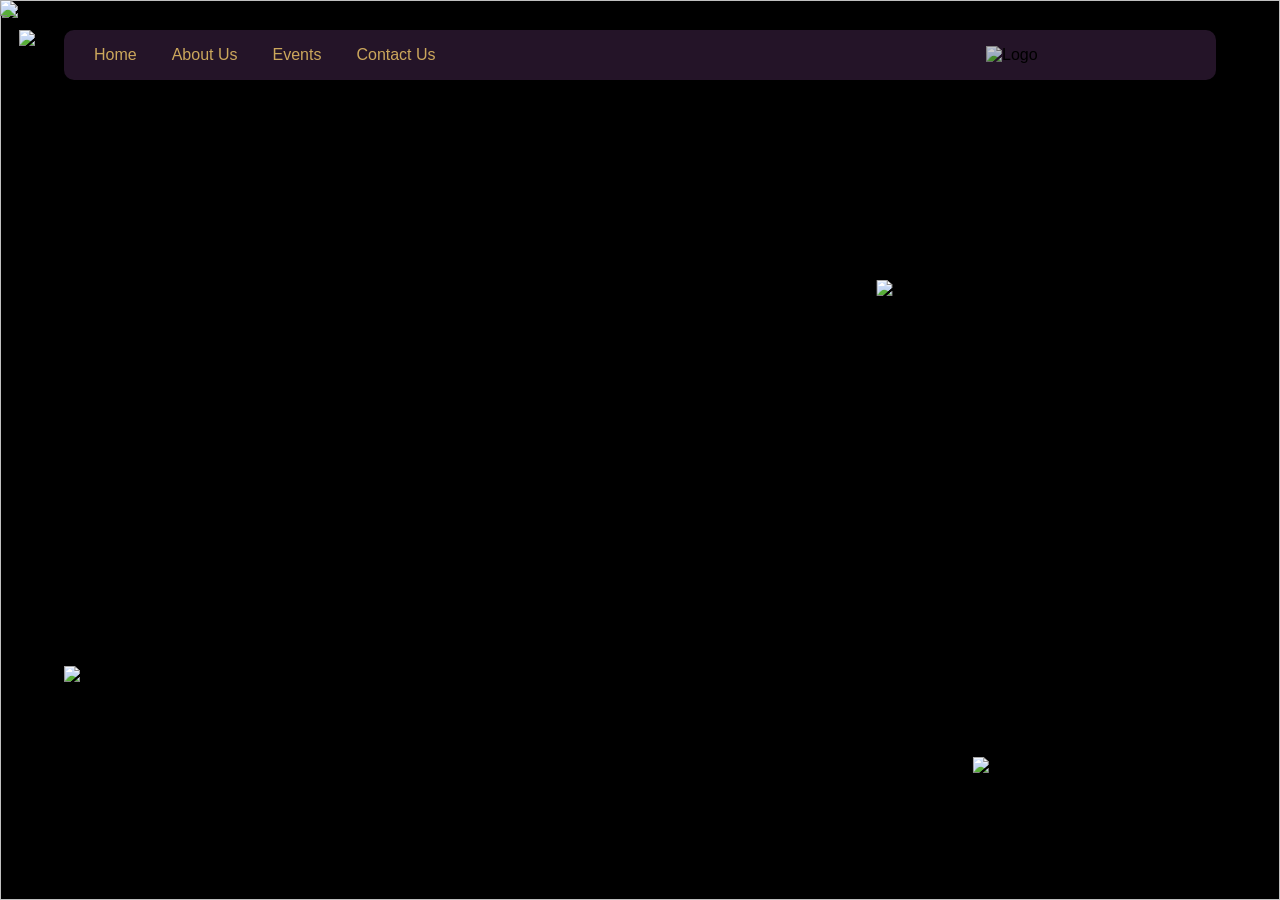
==== index.html @ 2924005c "Add files via upload" ====
<!DOCTYPE html>
<html>
<head>
    <meta charset="UTF-8"/>
<meta name="viewport" content="width=device-width, initial-scale=1.0"/>
    <title>SPECTRUM 2026 | Nift Delhi</title>
<link rel="stylesheet" href="navbarstyle.css">
 <link rel="icon" type="image/png" sizes="42x42" href="Backgrounds/favicon.png">
    <link href="https://fonts.google.com/specimen/EB+Garamond?query=garamond" rel="stylesheet">

    <style>
       * {
    box-sizing: border-box;
}

html, body {
    margin: 0;
    padding: 0;
    background-color: #000000;
}
       
        body {
            margin: 0;
            font-family: 'IBM Plex Sans', sans-serif;
        }

/* Keep navbar + buttons above */
.navbar {
    position: fixed;
    z-index: 30;
}


.custom-btn1,
.custom-btn2,
.custom-btn3,
.static-image {
    position: absolute;
    z-index: 30;
}


.transition-section {
    width: 100%;
}

/* About section */
.about-section {
    position: relative;
    z-index: 1;
    background: #2d1a32;
    color: white;
    padding: 200px 10%;
    text-align: center;
}
        /* HERO SECTION */
.hero {
    position: fixed;
    top: 0;
    left: 0;
    width: 100%;
    height: 100vh;
    overflow: hidden;
    z-index: 5;
}

.scroll-wrapper {
    position: relative;
    z-index: 2;
}

.hero-spacer {
    height: 0vh;
}

/* Allow scrolling equal to long image height */
body {
    margin: 0;
    padding: 0;
}

.hero-image {
    width: 100%;
    height: 100%;
    display: block;
}

.scroll-section {
    position: relative;
    width: 100%;
    z-index: 10;
    pointer-events: none; 
}

.long-image {
    width: 100%;
    height: auto;
    display: block;
    pointer-events: none;   /* image should not capture clicks */
}

.back-btn {
    position: fixed;
    bottom: 617px;
    left: 25px;
    width: 45px;
    z-index: 30;
    cursor: pointer;
    transition: all 0.4s ease;
    pointer-events: auto;
    opacity: 0;
    visibility: hidden;
}


.back-btn img {
    width: 100%;
    display: block;
}

.back-btn:hover {
    transform: scale(1.15) rotate(2deg);
    opacity: 0.9;
}

.hero-spacer {
    height: 0vh;
}

        .static-image {
    position: fixed;
    top: 74%;      /* move up/down */
    left: 5%;     /* move left/right */
    width: 300px;  /* size */
}

/* REGISTER BUTTON */
.custom-btn1 {
    position: fixed;
    
    /* Adjust these values to place it exactly */
    top: 85%;
    left: 85%;
    transform: translate(-50%, -50%);
    
    width: 18vw;
    max-width: 300px;
    min-width: 140px;

    cursor: pointer;
    transition: transform 0.3s ease;
}

.custom-btn1:hover {
    transform: translate(-50%, -50%) scale(1.08);
}

/* MORE BUTTON */
.custom-btn2 {
    position: fixed;
    
    /* Adjust these values to place it exactly */
    top: 30px;
    left: 1.5%;
    /* transform: translate(-50%, -50%); */
    
    width: 3.5vw;
    max-width: 50px;
    min-width: 28px;

    cursor: pointer;
    transition: transform 0.3s ease;
}

.custom-btn2:hover {
    transform: scale(1.1);
}

/* INSTAGRAM BUTTON */
.custom-btn3 {
    position: fixed;

    /* Set your own placement */
    top: 32%;
    left: 70.5%;
    transform: translate(-50%, -50%);

    /* Set your own size */
    width: 4vw;
    max-width: 60px;
    min-width: 30px;


    z-index: 30;
    cursor: pointer;
    transition: transform 0.3s ease;
}

.custom-btn3:hover {
    transform: translate(-50%, -50%) scale(1.08);
    filter: drop-shadow(0 0 15px #ffd173)
            drop-shadow(0 0 25px #ffd173);
}
.navbar,
.custom-btn1,
.custom-btn2,
.custom-btn3,
.static-image {
    transition: opacity 0.2s ease;
}



/* ===== Base Navbar Styling ===== */
.navbar {
    width: 90%;
    /* background: #ffffff; */
    padding: 12px 10px;
    box-sizing: border-box;
}

.nav-content {
    display: flex;
    justify-content: space-between;
    align-items: center;
}

/* ===== Nav Links ===== */
.nav-links {
    display: flex;
    gap: 35px;
}

.nav-links a {
    text-decoration: none;
    font-size: 16px;
    font-weight: 500;
    /* color: #222; */
    transition: 0.3s ease;
}

/* .nav-links a:hover {
    color: #007bff;
} */

/* ===== Logo ===== */
.logo img {
    width: 200px;     /* Proper fixed width */
    height: auto;
    display: block;
}

@media (max-width: 1024px) and (min-width: 768px) {

    .navbar {
        padding: 12px 25px;   /* Reduce side padding */
    }

    .nav-links {
        gap: 20px;           /* Reduce link spacing */
    }

    .nav-links a {
        font-size: 15px;     /* Slightly smaller text */
    }

    .logo img {
        width: 110px;        /* Adjust logo size for tablets */
    }
}
    </style>
</head>

<body>

    <body style="visibility: hidden;">

    <div id="transitionOverlay" style="display: none;">
    <video id="transitionVideo" muted playsinline preload="auto">
        <source src="Backgrounds/loading.MP4" type="video/mp4">
    </video>
</div>

<nav class="navbar">
    <div class="nav-content">

       <div class="nav-links">
        <a href="index.html">Home</a>
              <a href="#" onclick="scrollToBottom()">About Us</a>
               <a href="#" onclick="playTransition('events.html')">Events</a>
               <a href="#" onclick="playTransition('contact.html')">Contact Us</a>
            </div>

            <div class="logo">
                    <img src="Button Images/logo.png" alt="Logo">
            </div>

    </div>
</nav>

    <!-- HERO -->
  <section class="hero">
    <img src="Backgrounds/website.png" class="hero-image">
</section>

<a href="#" onclick="playTransition('events.html')">
    <img src="Button Images/register.png" class="custom-btn1">
</a>

<a href="more.html">
    <img src="Button Images/moreicon.png" class="custom-btn2">
</a>

<a href="https://www.instagram.com/spectrum.niftdelhi?igsh=MXRwemh3cGc5OGtkMg==" target="_blank">
    <img src="Button Images/instagram.png" class="custom-btn3">
</a>

<img src="Button Images/dates.png" class="static-image">


<div class="hero-spacer"></div>

<section class="scroll-section" id="bottom">
    <img src="Backgrounds/about us.png" class="long-image">

     <a href="#" onclick="scrollToTop()" class="back-btn">
        <img src="Button Images/backicon.png">
    </a>

</section>


     <script>
function playTransition(targetPage) {

    const overlay = document.getElementById("transitionOverlay");
    const video = document.getElementById("transitionVideo");

    overlay.style.display = "flex";

    video.currentTime = 0;
    video.play();

    video.onended = function () {
        window.location.href = targetPage;
    };
}

function scrollToBottom() {
    window.scrollTo({
        top: document.body.scrollHeight,
        behavior: "smooth"
    });
}
function scrollToTop() {
    window.scrollTo({
        top: 0,
        behavior: "smooth"
    });
}

</script>

<script>
const navbar = document.querySelector(".navbar");
const btn1 = document.querySelector(".custom-btn1");
const btn2 = document.querySelector(".custom-btn2");
const btn3 = document.querySelector(".custom-btn3");
const staticImg = document.querySelector(".static-image");
const backBtn = document.querySelector(".back-btn");
const longImage = document.querySelector(".long-image");

window.addEventListener("scroll", () => {

    const hide = window.scrollY > 0;

    navbar.style.opacity = hide ? "0" : "1";
    btn1.style.opacity = hide ? "0" : "1";
    btn2.style.opacity = hide ? "0" : "1";
    btn3.style.opacity = hide ? "0" : "1";
    staticImg.style.opacity = hide ? "0" : "1";

    // Back button logic
    const rect = longImage.getBoundingClientRect();
    const showBack = rect.bottom <= window.innerHeight;

    backBtn.style.opacity = showBack ? "1" : "0";
    backBtn.style.visibility = showBack ? "visible" : "hidden";
});
</script>

<script>
window.addEventListener("load", function () {

    const params = new URLSearchParams(window.location.search);

    if (params.get("scroll") === "about") {

        // Instantly jump to bottom BEFORE showing page
        window.scrollTo(0, document.documentElement.scrollHeight);

    }

    // Reveal page after correct scroll position
    document.body.style.visibility = "visible";

});
</script>



</body>
</html>
---- navbarstyle.css ----
/* NAVBAR BACKGROUND BAR */
.navbar {
    position: fixed;
    top: 30px;
    border-radius: 10px;
    width: 90%;
    left: 50%;
    transform: translateX(-50%);
    height: 50px;
    opacity: 0.8;
    backdrop-filter: blur(10px);
    background-color: #2d1a32;
    display: flex;
    justify-content: center;
    align-items: center;
    z-index: 1000;
}

/* INNER CONTENT CONTAINER */
.nav-content {
    width: 100%;
    max-width: 1400px;
    padding: 0 20px;
    display: flex;
    justify-content: space-between;
    align-items: center;
}

/* NAV LINKS */
.nav-links {
    display: flex;
    gap: 40px;
}

.nav-links a {
    text-decoration: none;
    color: #ffd173;
    font-size: 20px;
    font-weight: 500;
    display: inline-block;
    transition: transform 0.3s ease;
}

.nav-links a:hover {
    transform: scale(1.08);
}

/* LOGO IMAGE */
.logo img {
    height: 90px;
}
#transitionOverlay {
    position: fixed;
    inset: 0;
    background: #000000;
    display: none;
    justify-content: center;
    align-items: center;
    z-index: 99999;
}

#transitionOverlay video {
    width: 400px;   /* adjust size */
    height: auto;
}
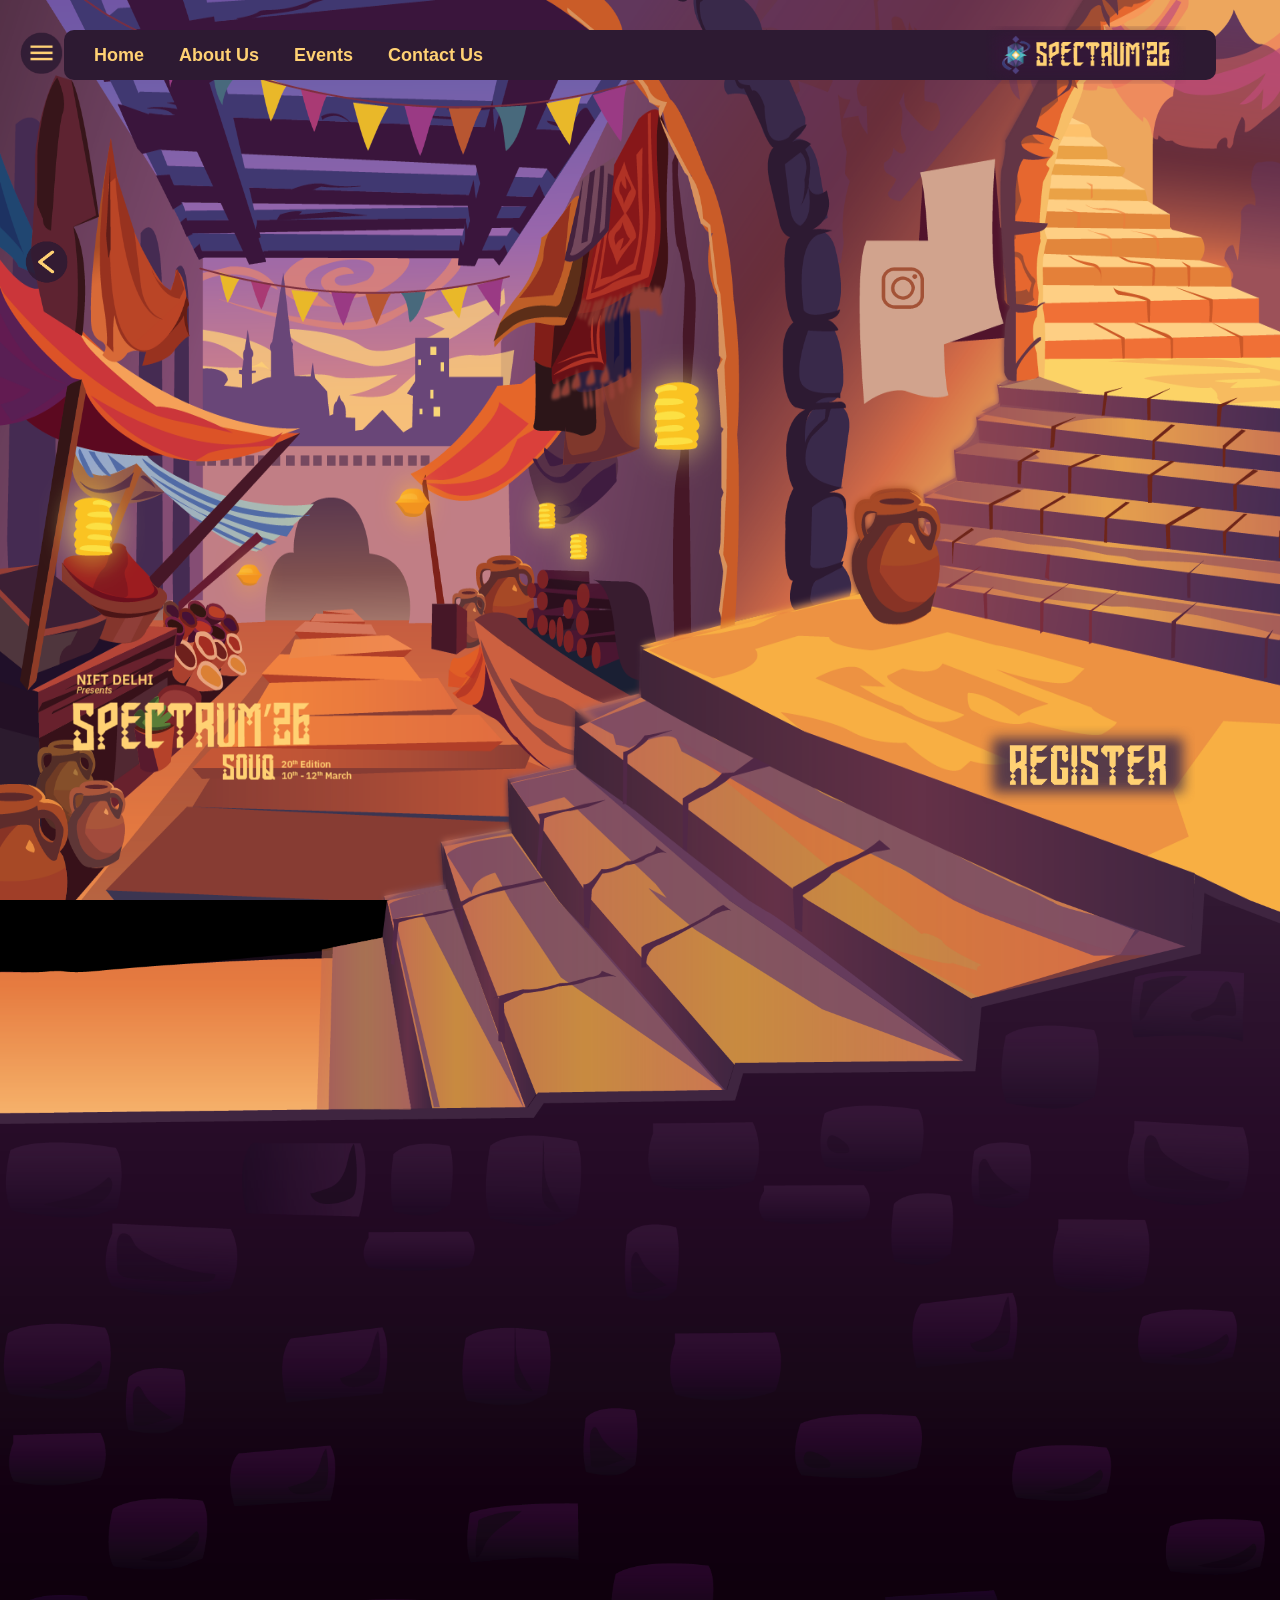
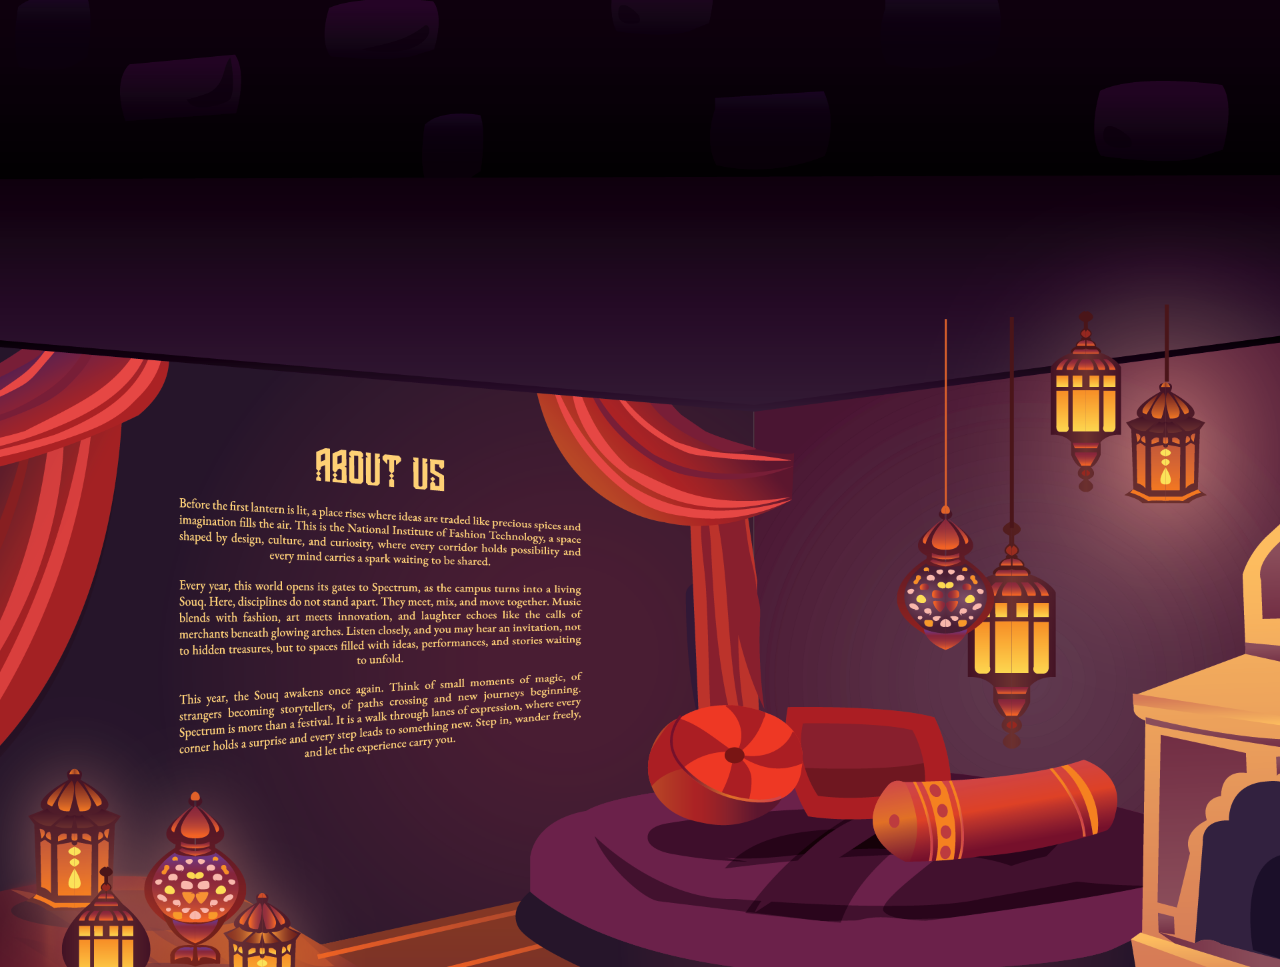
==== commit 62c4df03: "test" ====
--- a/index.html
+++ b/index.html
@@ -1,273 +1,293 @@
 <!DOCTYPE html>
 <html>
+
 <head>
-    <meta charset="UTF-8"/>
-<meta name="viewport" content="width=device-width, initial-scale=1.0"/>
+    <meta charset="UTF-8" />
+    <meta name="viewport" content="width=device-width, initial-scale=1.0" />
     <title>SPECTRUM 2026 | Nift Delhi</title>
-<link rel="stylesheet" href="navbarstyle.css">
- <link rel="icon" type="image/png" sizes="42x42" href="Backgrounds/favicon.png">
+    <link rel="stylesheet" href="navbarstyle.css">
+    <link rel="icon" type="image/png" sizes="42x42" href="Backgrounds/favicon.png">
     <link href="https://fonts.google.com/specimen/EB+Garamond?query=garamond" rel="stylesheet">
 
     <style>
-       * {
-    box-sizing: border-box;
-}
-
-html, body {
-    margin: 0;
-    padding: 0;
-    background-color: #000000;
-}
-       
+        * {
+            box-sizing: border-box;
+        }
+
+        html,
+        body {
+            margin: 0;
+            padding: 0;
+            background-color: #000000;
+        }
+
         body {
             margin: 0;
             font-family: 'IBM Plex Sans', sans-serif;
         }
 
-/* Keep navbar + buttons above */
-.navbar {
-    position: fixed;
-    z-index: 30;
-}
-
-
-.custom-btn1,
-.custom-btn2,
-.custom-btn3,
-.static-image {
-    position: absolute;
-    z-index: 30;
-}
-
-
-.transition-section {
-    width: 100%;
-}
-
-/* About section */
-.about-section {
-    position: relative;
-    z-index: 1;
-    background: #2d1a32;
-    color: white;
-    padding: 200px 10%;
-    text-align: center;
-}
+        /* Keep navbar + buttons above */
+        .navbar {
+            position: fixed;
+            z-index: 30;
+        }
+
+
+        .custom-btn1,
+        .custom-btn2,
+        .custom-btn3,
+        .static-image {
+            position: absolute;
+            z-index: 30;
+        }
+
+
+        .transition-section {
+            width: 100%;
+        }
+
+        /* About section */
+        .about-section {
+            position: relative;
+            z-index: 1;
+            background: #2d1a32;
+            color: white;
+            padding: 200px 10%;
+            text-align: center;
+        }
+
         /* HERO SECTION */
-.hero {
-    position: fixed;
-    top: 0;
-    left: 0;
-    width: 100%;
-    height: 100vh;
-    overflow: hidden;
-    z-index: 5;
-}
-
-.scroll-wrapper {
-    position: relative;
-    z-index: 2;
-}
-
-.hero-spacer {
-    height: 0vh;
-}
-
-/* Allow scrolling equal to long image height */
-body {
-    margin: 0;
-    padding: 0;
-}
-
-.hero-image {
-    width: 100%;
-    height: 100%;
-    display: block;
-}
-
-.scroll-section {
-    position: relative;
-    width: 100%;
-    z-index: 10;
-    pointer-events: none; 
-}
-
-.long-image {
-    width: 100%;
-    height: auto;
-    display: block;
-    pointer-events: none;   /* image should not capture clicks */
-}
-
-.back-btn {
-    position: fixed;
-    bottom: 617px;
-    left: 25px;
-    width: 45px;
-    z-index: 30;
-    cursor: pointer;
-    transition: all 0.4s ease;
-    pointer-events: auto;
-    opacity: 0;
-    visibility: hidden;
-}
-
-
-.back-btn img {
-    width: 100%;
-    display: block;
-}
-
-.back-btn:hover {
-    transform: scale(1.15) rotate(2deg);
-    opacity: 0.9;
-}
-
-.hero-spacer {
-    height: 0vh;
-}
+        .hero {
+            position: fixed;
+            top: 0;
+            left: 0;
+            width: 100%;
+            height: 100vh;
+            overflow: hidden;
+            z-index: 5;
+        }
+
+        .scroll-wrapper {
+            position: relative;
+            z-index: 2;
+        }
+
+        .hero-spacer {
+            height: 0vh;
+        }
+
+        /* Allow scrolling equal to long image height */
+        body {
+            margin: 0;
+            padding: 0;
+        }
+
+        .hero-image {
+            width: 100%;
+            height: 100%;
+            display: block;
+        }
+
+        .scroll-section {
+            position: relative;
+            width: 100%;
+            height: 100vh;
+            z-index: 10;
+            pointer-events: none;
+        }
+
+        .long-image {
+            width: 100%;
+            height: 100%;
+            display: block;
+            pointer-events: none;
+            /* image should not capture clicks */
+        }
+        .long-imagebelow {
+            width: 100%;
+            height: auto;
+            display: block;
+            pointer-events: none;
+            /* image should not capture clicks */
+        }
+
+        .back-btn {
+            position: fixed;
+            bottom: 617px;
+            left: 25px;
+            width: 45px;
+            z-index: 30;
+            cursor: pointer;
+            transition: all 0.4s ease;
+            pointer-events: auto;
+            opacity: 0;
+            visibility: hidden;
+        }
+
+
+        .back-btn img {
+            width: 100%;
+            display: block;
+        }
+
+        .back-btn:hover {
+            transform: scale(1.15) rotate(2deg);
+            opacity: 0.9;
+        }
+
+        .hero-spacer {
+            height: 0vh;
+        }
 
         .static-image {
-    position: fixed;
-    top: 74%;      /* move up/down */
-    left: 5%;     /* move left/right */
-    width: 300px;  /* size */
-}
-
-/* REGISTER BUTTON */
-.custom-btn1 {
-    position: fixed;
-    
-    /* Adjust these values to place it exactly */
-    top: 85%;
-    left: 85%;
-    transform: translate(-50%, -50%);
-    
-    width: 18vw;
-    max-width: 300px;
-    min-width: 140px;
-
-    cursor: pointer;
-    transition: transform 0.3s ease;
-}
-
-.custom-btn1:hover {
-    transform: translate(-50%, -50%) scale(1.08);
-}
-
-/* MORE BUTTON */
-.custom-btn2 {
-    position: fixed;
-    
-    /* Adjust these values to place it exactly */
-    top: 30px;
-    left: 1.5%;
-    /* transform: translate(-50%, -50%); */
-    
-    width: 3.5vw;
-    max-width: 50px;
-    min-width: 28px;
-
-    cursor: pointer;
-    transition: transform 0.3s ease;
-}
-
-.custom-btn2:hover {
-    transform: scale(1.1);
-}
-
-/* INSTAGRAM BUTTON */
-.custom-btn3 {
-    position: fixed;
-
-    /* Set your own placement */
-    top: 32%;
-    left: 70.5%;
-    transform: translate(-50%, -50%);
-
-    /* Set your own size */
-    width: 4vw;
-    max-width: 60px;
-    min-width: 30px;
-
-
-    z-index: 30;
-    cursor: pointer;
-    transition: transform 0.3s ease;
-}
-
-.custom-btn3:hover {
-    transform: translate(-50%, -50%) scale(1.08);
-    filter: drop-shadow(0 0 15px #ffd173)
-            drop-shadow(0 0 25px #ffd173);
-}
-.navbar,
-.custom-btn1,
-.custom-btn2,
-.custom-btn3,
-.static-image {
-    transition: opacity 0.2s ease;
-}
-
-
-
-/* ===== Base Navbar Styling ===== */
-.navbar {
-    width: 90%;
-    /* background: #ffffff; */
-    padding: 12px 10px;
-    box-sizing: border-box;
-}
-
-.nav-content {
-    display: flex;
-    justify-content: space-between;
-    align-items: center;
-}
-
-/* ===== Nav Links ===== */
-.nav-links {
-    display: flex;
-    gap: 35px;
-}
-
-.nav-links a {
-    text-decoration: none;
-    font-size: 16px;
-    font-weight: 500;
-    /* color: #222; */
-    transition: 0.3s ease;
-}
-
-/* .nav-links a:hover {
+            position: fixed;
+            top: 74%;
+            /* move up/down */
+            left: 5%;
+            /* move left/right */
+            width: 300px;
+            /* size */
+        }
+
+        /* REGISTER BUTTON */
+        .custom-btn1 {
+            position: fixed;
+
+            /* Adjust these values to place it exactly */
+            top: 85%;
+            left: 85%;
+            transform: translate(-50%, -50%);
+
+            width: 18vw;
+            max-width: 300px;
+            min-width: 140px;
+
+            cursor: pointer;
+            transition: transform 0.3s ease;
+        }
+
+        .custom-btn1:hover {
+            transform: translate(-50%, -50%) scale(1.08);
+        }
+
+        /* MORE BUTTON */
+        .custom-btn2 {
+            position: fixed;
+
+            /* Adjust these values to place it exactly */
+            top: 30px;
+            left: 1.5%;
+            /* transform: translate(-50%, -50%); */
+
+            width: 3.5vw;
+            max-width: 50px;
+            min-width: 28px;
+
+            cursor: pointer;
+            transition: transform 0.3s ease;
+        }
+
+        .custom-btn2:hover {
+            transform: scale(1.1);
+        }
+
+        /* INSTAGRAM BUTTON */
+        .custom-btn3 {
+            position: fixed;
+
+            /* Set your own placement */
+            top: 32%;
+            left: 70.5%;
+            transform: translate(-50%, -50%);
+
+            /* Set your own size */
+            width: 4vw;
+            max-width: 60px;
+            min-width: 30px;
+
+
+            z-index: 30;
+            cursor: pointer;
+            transition: transform 0.3s ease;
+        }
+
+        .custom-btn3:hover {
+            transform: translate(-50%, -50%) scale(1.08);
+            filter: drop-shadow(0 0 15px #ffd173) drop-shadow(0 0 25px #ffd173);
+        }
+
+        .navbar,
+        .custom-btn1,
+        .custom-btn2,
+        .custom-btn3,
+        .static-image {
+            transition: opacity 0.2s ease;
+        }
+
+
+
+        /* ===== Base Navbar Styling ===== */
+        .navbar {
+            width: 90%;
+            /* background: #ffffff; */
+            padding: 12px 10px;
+            box-sizing: border-box;
+        }
+
+        .nav-content {
+            display: flex;
+            justify-content: space-between;
+            align-items: center;
+        }
+
+        /* ===== Nav Links ===== */
+        .nav-links {
+            display: flex;
+            gap: 35px;
+        }
+
+        .nav-links a {
+            text-decoration: none;
+            font-size: 18px;
+            font-weight: 600;
+            /* color: #222; */
+            transition: 0.3s ease;
+        }
+
+        /* .nav-links a:hover {
     color: #007bff;
 } */
 
-/* ===== Logo ===== */
-.logo img {
-    width: 200px;     /* Proper fixed width */
-    height: auto;
-    display: block;
-}
-
-@media (max-width: 1024px) and (min-width: 768px) {
-
-    .navbar {
-        padding: 12px 25px;   /* Reduce side padding */
-    }
-
-    .nav-links {
-        gap: 20px;           /* Reduce link spacing */
-    }
-
-    .nav-links a {
-        font-size: 15px;     /* Slightly smaller text */
-    }
-
-    .logo img {
-        width: 110px;        /* Adjust logo size for tablets */
-    }
-}
+        /* ===== Logo ===== */
+        .logo img {
+            width: 200px;
+            /* Proper fixed width */
+            height: auto;
+            display: block;
+        }
+
+        @media (max-width: 1024px) and (min-width: 768px) {
+
+            .navbar {
+                padding: 12px 25px;
+                /* Reduce side padding */
+            }
+
+            .nav-links {
+                gap: 20px;
+                /* Reduce link spacing */
+            }
+
+            .nav-links a {
+                font-size: 15px;
+                /* Slightly smaller text */
+            }
+
+            .logo img {
+                width: 110px;
+                /* Adjust logo size for tablets */
+            }
+        }
     </style>
 </head>
 
@@ -275,139 +295,141 @@
 
     <body style="visibility: hidden;">
 
-    <div id="transitionOverlay" style="display: none;">
-    <video id="transitionVideo" muted playsinline preload="auto">
-        <source src="Backgrounds/loading.MP4" type="video/mp4">
-    </video>
-</div>
-
-<nav class="navbar">
-    <div class="nav-content">
-
-       <div class="nav-links">
-        <a href="index.html">Home</a>
-              <a href="#" onclick="scrollToBottom()">About Us</a>
-               <a href="#" onclick="playTransition('events.html')">Events</a>
-               <a href="#" onclick="playTransition('contact.html')">Contact Us</a>
+        <div id="transitionOverlay" style="display: none;">
+            <video id="transitionVideo" muted playsinline preload="auto">
+                <source src="Backgrounds/loading.MP4" type="video/mp4">
+            </video>
+        </div>
+
+        <nav class="navbar">
+            <div class="nav-content">
+
+                <div class="nav-links">
+                    <a href="index.html">Home</a>
+                    <a href="#" onclick="scrollToBottom()">About Us</a>
+                    <a href="#" onclick="playTransition('events.html')">Events</a>
+                    <a href="#" onclick="playTransition('contact.html')">Contact Us</a>
+                </div>
+
+                <div class="logo">
+                    <img src="Button Images/logo.png" alt="Logo">
+                </div>
+
             </div>
-
-            <div class="logo">
-                    <img src="Button Images/logo.png" alt="Logo">
-            </div>
-
-    </div>
-</nav>
-
-    <!-- HERO -->
-  <section class="hero">
-    <img src="Backgrounds/website.png" class="hero-image">
-</section>
-
-<a href="#" onclick="playTransition('events.html')">
-    <img src="Button Images/register.png" class="custom-btn1">
-</a>
-
-<a href="more.html">
-    <img src="Button Images/moreicon.png" class="custom-btn2">
-</a>
-
-<a href="https://www.instagram.com/spectrum.niftdelhi?igsh=MXRwemh3cGc5OGtkMg==" target="_blank">
-    <img src="Button Images/instagram.png" class="custom-btn3">
-</a>
-
-<img src="Button Images/dates.png" class="static-image">
-
-
-<div class="hero-spacer"></div>
-
-<section class="scroll-section" id="bottom">
-    <img src="Backgrounds/about us.png" class="long-image">
-
-     <a href="#" onclick="scrollToTop()" class="back-btn">
-        <img src="Button Images/backicon.png">
-    </a>
-
-</section>
-
-
-     <script>
-function playTransition(targetPage) {
-
-    const overlay = document.getElementById("transitionOverlay");
-    const video = document.getElementById("transitionVideo");
-
-    overlay.style.display = "flex";
-
-    video.currentTime = 0;
-    video.play();
-
-    video.onended = function () {
-        window.location.href = targetPage;
-    };
-}
-
-function scrollToBottom() {
-    window.scrollTo({
-        top: document.body.scrollHeight,
-        behavior: "smooth"
-    });
-}
-function scrollToTop() {
-    window.scrollTo({
-        top: 0,
-        behavior: "smooth"
-    });
-}
-
-</script>
-
-<script>
-const navbar = document.querySelector(".navbar");
-const btn1 = document.querySelector(".custom-btn1");
-const btn2 = document.querySelector(".custom-btn2");
-const btn3 = document.querySelector(".custom-btn3");
-const staticImg = document.querySelector(".static-image");
-const backBtn = document.querySelector(".back-btn");
-const longImage = document.querySelector(".long-image");
-
-window.addEventListener("scroll", () => {
-
-    const hide = window.scrollY > 0;
-
-    navbar.style.opacity = hide ? "0" : "1";
-    btn1.style.opacity = hide ? "0" : "1";
-    btn2.style.opacity = hide ? "0" : "1";
-    btn3.style.opacity = hide ? "0" : "1";
-    staticImg.style.opacity = hide ? "0" : "1";
-
-    // Back button logic
-    const rect = longImage.getBoundingClientRect();
-    const showBack = rect.bottom <= window.innerHeight;
-
-    backBtn.style.opacity = showBack ? "1" : "0";
-    backBtn.style.visibility = showBack ? "visible" : "hidden";
-});
-</script>
-
-<script>
-window.addEventListener("load", function () {
-
-    const params = new URLSearchParams(window.location.search);
-
-    if (params.get("scroll") === "about") {
-
-        // Instantly jump to bottom BEFORE showing page
-        window.scrollTo(0, document.documentElement.scrollHeight);
-
-    }
-
-    // Reveal page after correct scroll position
-    document.body.style.visibility = "visible";
-
-});
-</script>
-
-
-
-</body>
-</html>
+        </nav>
+
+        <!-- HERO -->
+        <section class="hero">
+            <img src="Backgrounds/website.png" class="hero-image">
+        </section>
+
+        <a href="#" onclick="playTransition('events.html')">
+            <img src="Button Images/register.png" class="custom-btn1">
+        </a>
+
+        <a href="more.html">
+            <img src="Button Images/moreicon.png" class="custom-btn2">
+        </a>
+
+        <a href="https://www.instagram.com/spectrum.niftdelhi?igsh=MXRwemh3cGc5OGtkMg==" target="_blank">
+            <img src="Button Images/instagram.png" class="custom-btn3">
+        </a>
+
+        <img src="Button Images/dates.png" class="static-image">
+
+
+        <div class="hero-spacer"></div>
+
+        <section class="scroll-section" id="bottom">
+            <img src="Backgrounds/about us.png" class="long-image">
+            <img src="Backgrounds/about us below.png" class="long-imagebelow">
+
+            <a href="#" onclick="scrollToTop()" class="back-btn">
+                <img src="Button Images/backicon.png">
+            </a>
+
+        </section>
+
+
+        <script>
+            function playTransition(targetPage) {
+
+                const overlay = document.getElementById("transitionOverlay");
+                const video = document.getElementById("transitionVideo");
+
+                overlay.style.display = "flex";
+
+                video.currentTime = 0;
+                video.play();
+
+                video.onended = function () {
+                    window.location.href = targetPage;
+                };
+            }
+
+            function scrollToBottom() {
+                window.scrollTo({
+                    top: document.body.scrollHeight,
+                    behavior: "smooth"
+                });
+            }
+            function scrollToTop() {
+                window.scrollTo({
+                    top: 0,
+                    behavior: "smooth"
+                });
+            }
+
+        </script>
+
+        <script>
+            const navbar = document.querySelector(".navbar");
+            const btn1 = document.querySelector(".custom-btn1");
+            const btn2 = document.querySelector(".custom-btn2");
+            const btn3 = document.querySelector(".custom-btn3");
+            const staticImg = document.querySelector(".static-image");
+            const backBtn = document.querySelector(".back-btn");
+            const longImage = document.querySelector(".long-image");
+
+            window.addEventListener("scroll", () => {
+
+                const hide = window.scrollY > 0;
+
+                navbar.style.opacity = hide ? "0" : "1";
+                btn1.style.opacity = hide ? "0" : "1";
+                btn2.style.opacity = hide ? "0" : "1";
+                btn3.style.opacity = hide ? "0" : "1";
+                staticImg.style.opacity = hide ? "0" : "1";
+
+                // Back button logic
+                const rect = longImage.getBoundingClientRect();
+                const showBack = rect.bottom <= window.innerHeight;
+
+                backBtn.style.opacity = showBack ? "1" : "0";
+                backBtn.style.visibility = showBack ? "visible" : "hidden";
+            });
+        </script>
+
+        <script>
+            window.addEventListener("load", function () {
+
+                const params = new URLSearchParams(window.location.search);
+
+                if (params.get("scroll") === "about") {
+
+                    // Instantly jump to bottom BEFORE showing page
+                    window.scrollTo(0, document.documentElement.scrollHeight);
+
+                }
+
+                // Reveal page after correct scroll position
+                document.body.style.visibility = "visible";
+
+            });
+        </script>
+
+
+
+    </body>
+
+</html>
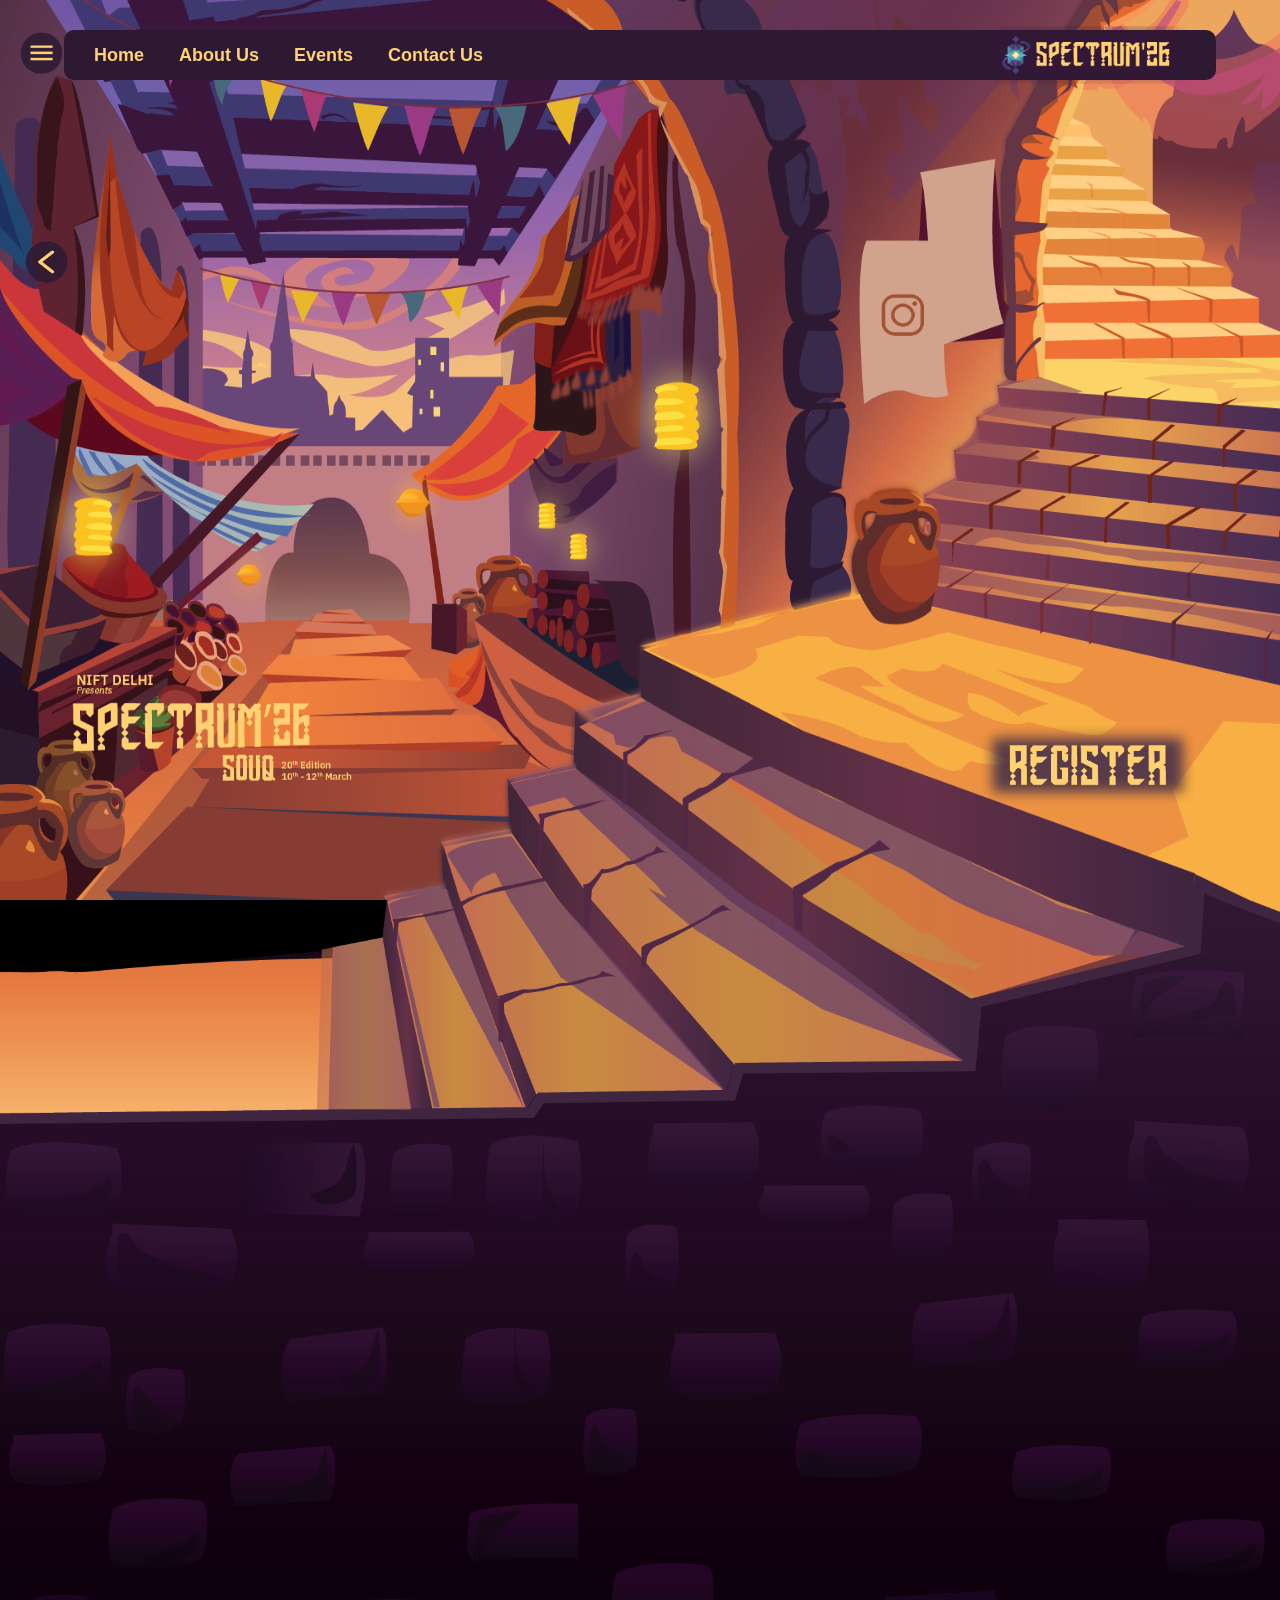
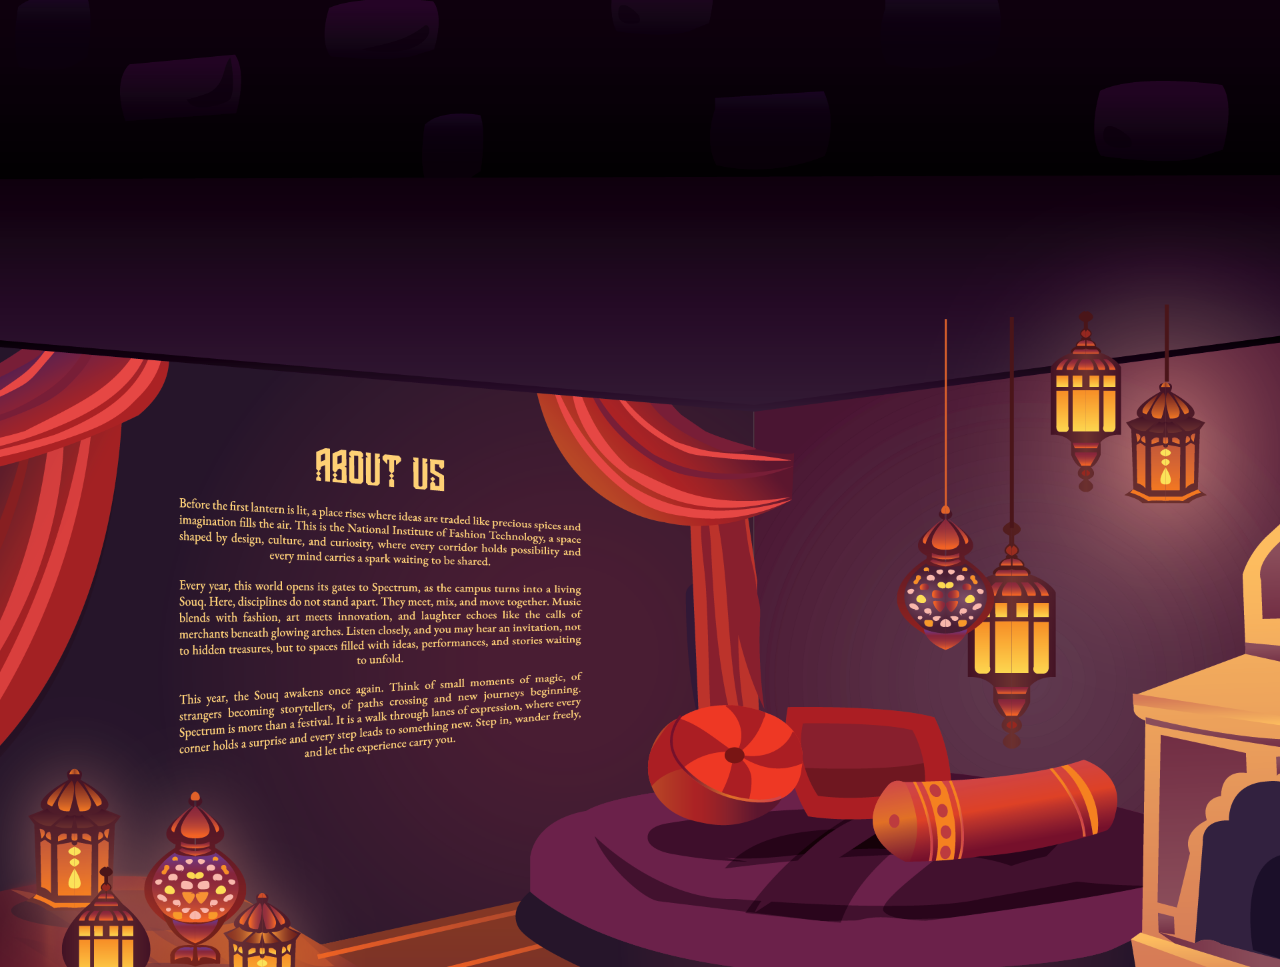
==== commit c79895b2: "test2" ====
--- a/index.html
+++ b/index.html
@@ -196,7 +196,7 @@
             position: fixed;
 
             /* Set your own placement */
-            top: 32%;
+            top: 35%;
             left: 70.5%;
             transform: translate(-50%, -50%);
 
@@ -226,68 +226,7 @@
 
 
 
-        /* ===== Base Navbar Styling ===== */
-        .navbar {
-            width: 90%;
-            /* background: #ffffff; */
-            padding: 12px 10px;
-            box-sizing: border-box;
-        }
-
-        .nav-content {
-            display: flex;
-            justify-content: space-between;
-            align-items: center;
-        }
-
-        /* ===== Nav Links ===== */
-        .nav-links {
-            display: flex;
-            gap: 35px;
-        }
-
-        .nav-links a {
-            text-decoration: none;
-            font-size: 18px;
-            font-weight: 600;
-            /* color: #222; */
-            transition: 0.3s ease;
-        }
-
-        /* .nav-links a:hover {
-    color: #007bff;
-} */
-
-        /* ===== Logo ===== */
-        .logo img {
-            width: 200px;
-            /* Proper fixed width */
-            height: auto;
-            display: block;
-        }
-
-        @media (max-width: 1024px) and (min-width: 768px) {
-
-            .navbar {
-                padding: 12px 25px;
-                /* Reduce side padding */
-            }
-
-            .nav-links {
-                gap: 20px;
-                /* Reduce link spacing */
-            }
-
-            .nav-links a {
-                font-size: 15px;
-                /* Slightly smaller text */
-            }
-
-            .logo img {
-                width: 110px;
-                /* Adjust logo size for tablets */
-            }
-        }
+       
     </style>
 </head>
 
--- a/navbarstyle.css
+++ b/navbarstyle.css
@@ -63,3 +63,67 @@
     width: 400px;   /* adjust size */
     height: auto;
 }
+
+
+ /* ===== Base Navbar Styling ===== */
+        .navbar {
+            width: 90%;
+            /* background: #ffffff; */
+            padding: 12px 10px;
+            box-sizing: border-box;
+        }
+
+        .nav-content {
+            display: flex;
+            justify-content: space-between;
+            align-items: center;
+        }
+
+        /* ===== Nav Links ===== */
+        .nav-links {
+            display: flex;
+            gap: 35px;
+        }
+
+        .nav-links a {
+            text-decoration: none;
+            font-size: 18px;
+            font-weight: 600;
+            /* color: #222; */
+            transition: 0.3s ease;
+        }
+
+        /* .nav-links a:hover {
+    color: #007bff;
+} */
+
+        /* ===== Logo ===== */
+        .logo img {
+            width: 200px;
+            /* Proper fixed width */
+            height: auto;
+            display: block;
+        }
+
+        @media (max-width: 1024px) and (min-width: 768px) {
+
+            .navbar {
+                padding: 12px 25px;
+                /* Reduce side padding */
+            }
+
+            .nav-links {
+                gap: 20px;
+                /* Reduce link spacing */
+            }
+
+            .nav-links a {
+                font-size: 15px;
+                /* Slightly smaller text */
+            }
+
+            .logo img {
+                width: 110px;
+                /* Adjust logo size for tablets */
+            }
+        }
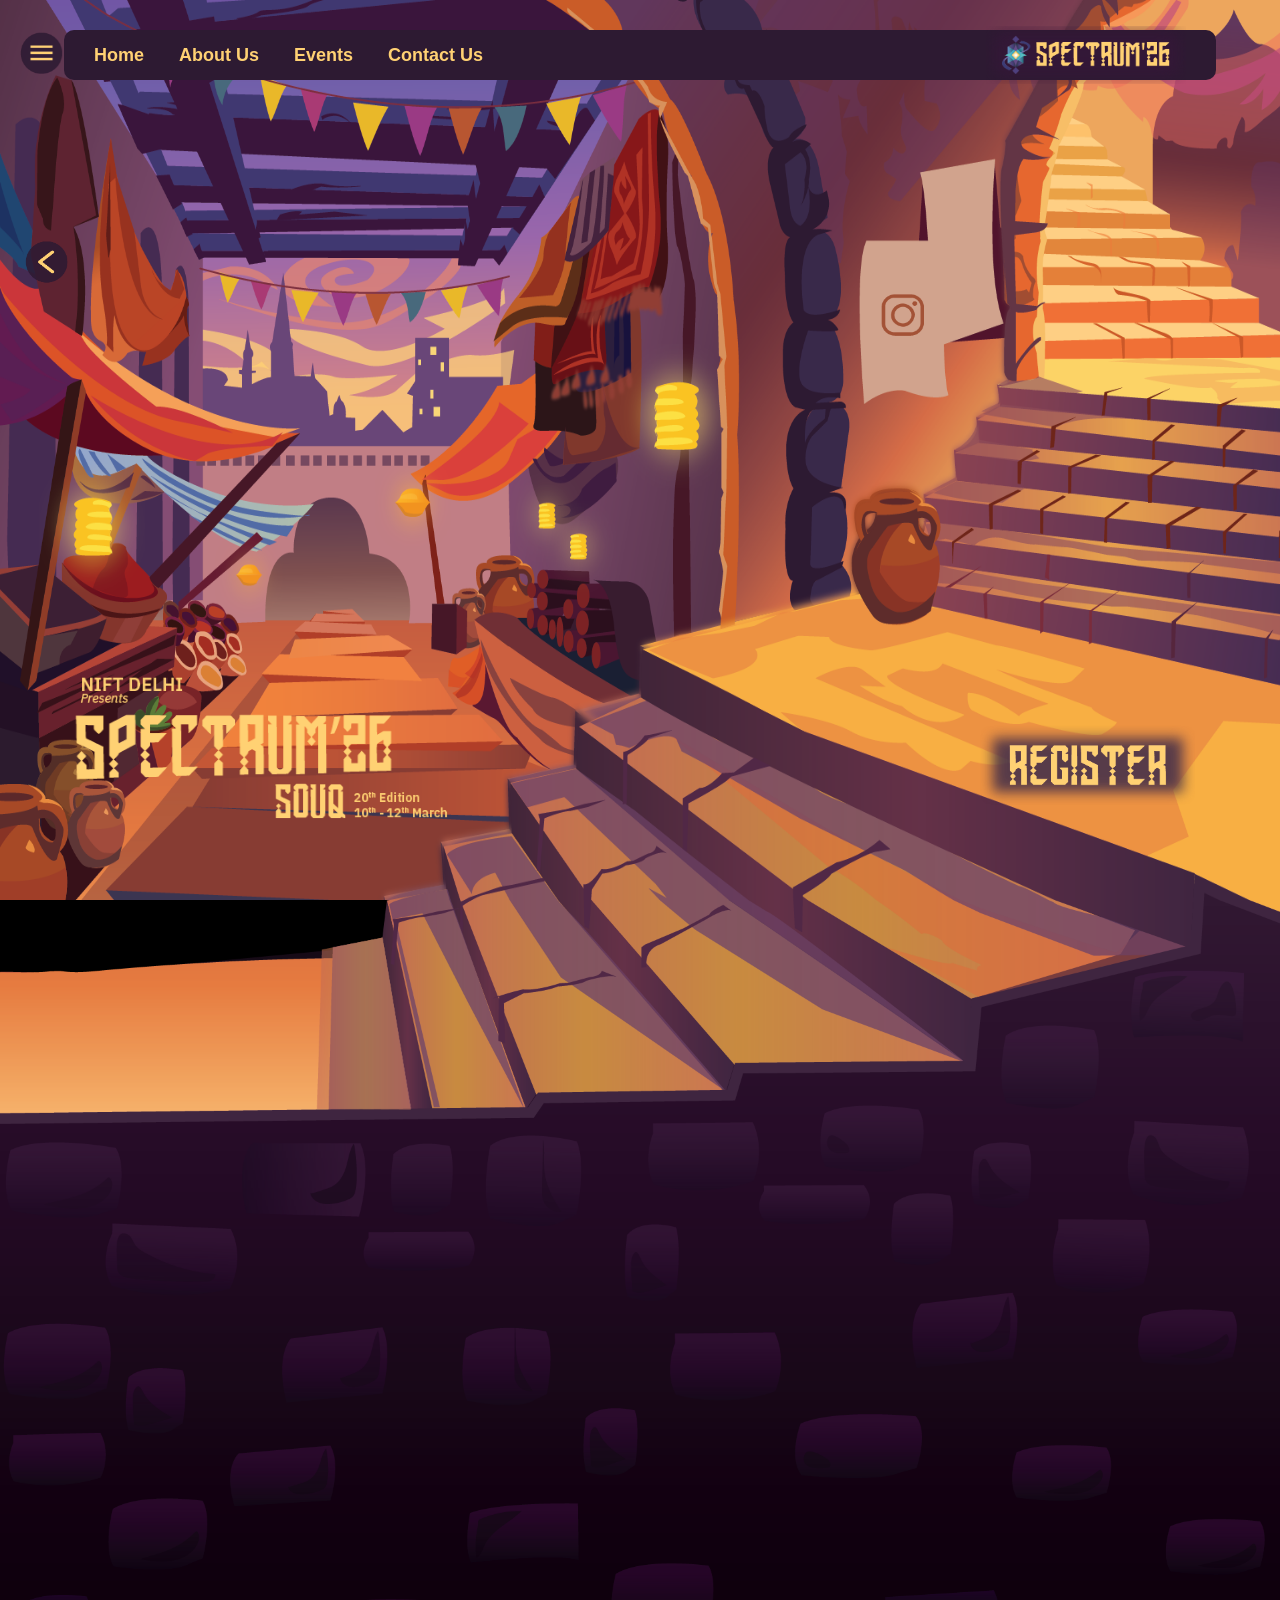
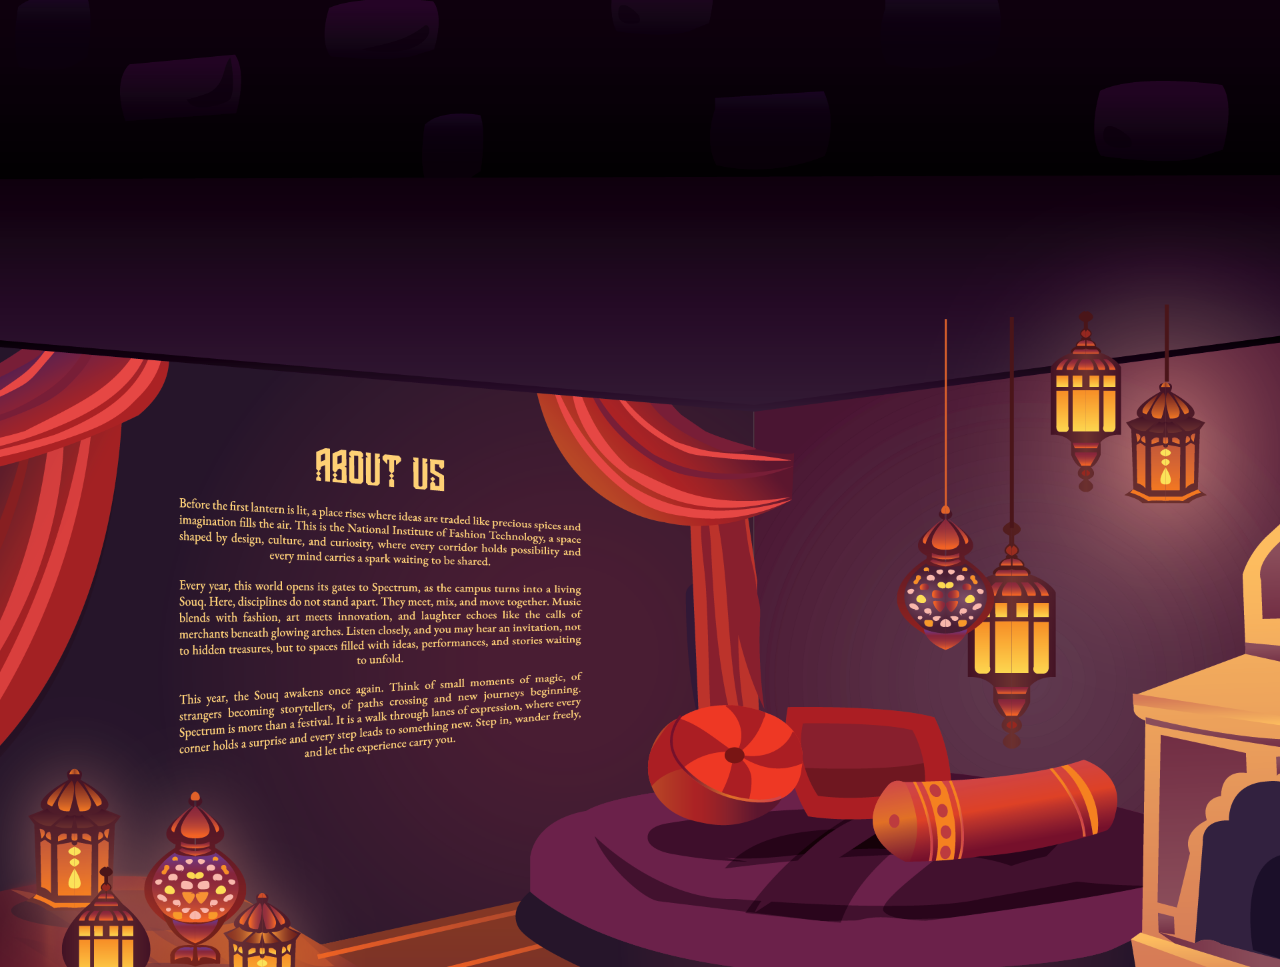
==== commit a67b64f3: "Update index.html" ====
--- a/index.html
+++ b/index.html
@@ -145,7 +145,7 @@
             /* move up/down */
             left: 5%;
             /* move left/right */
-            width: 300px;
+            width: 400px;
             /* size */
         }
 
